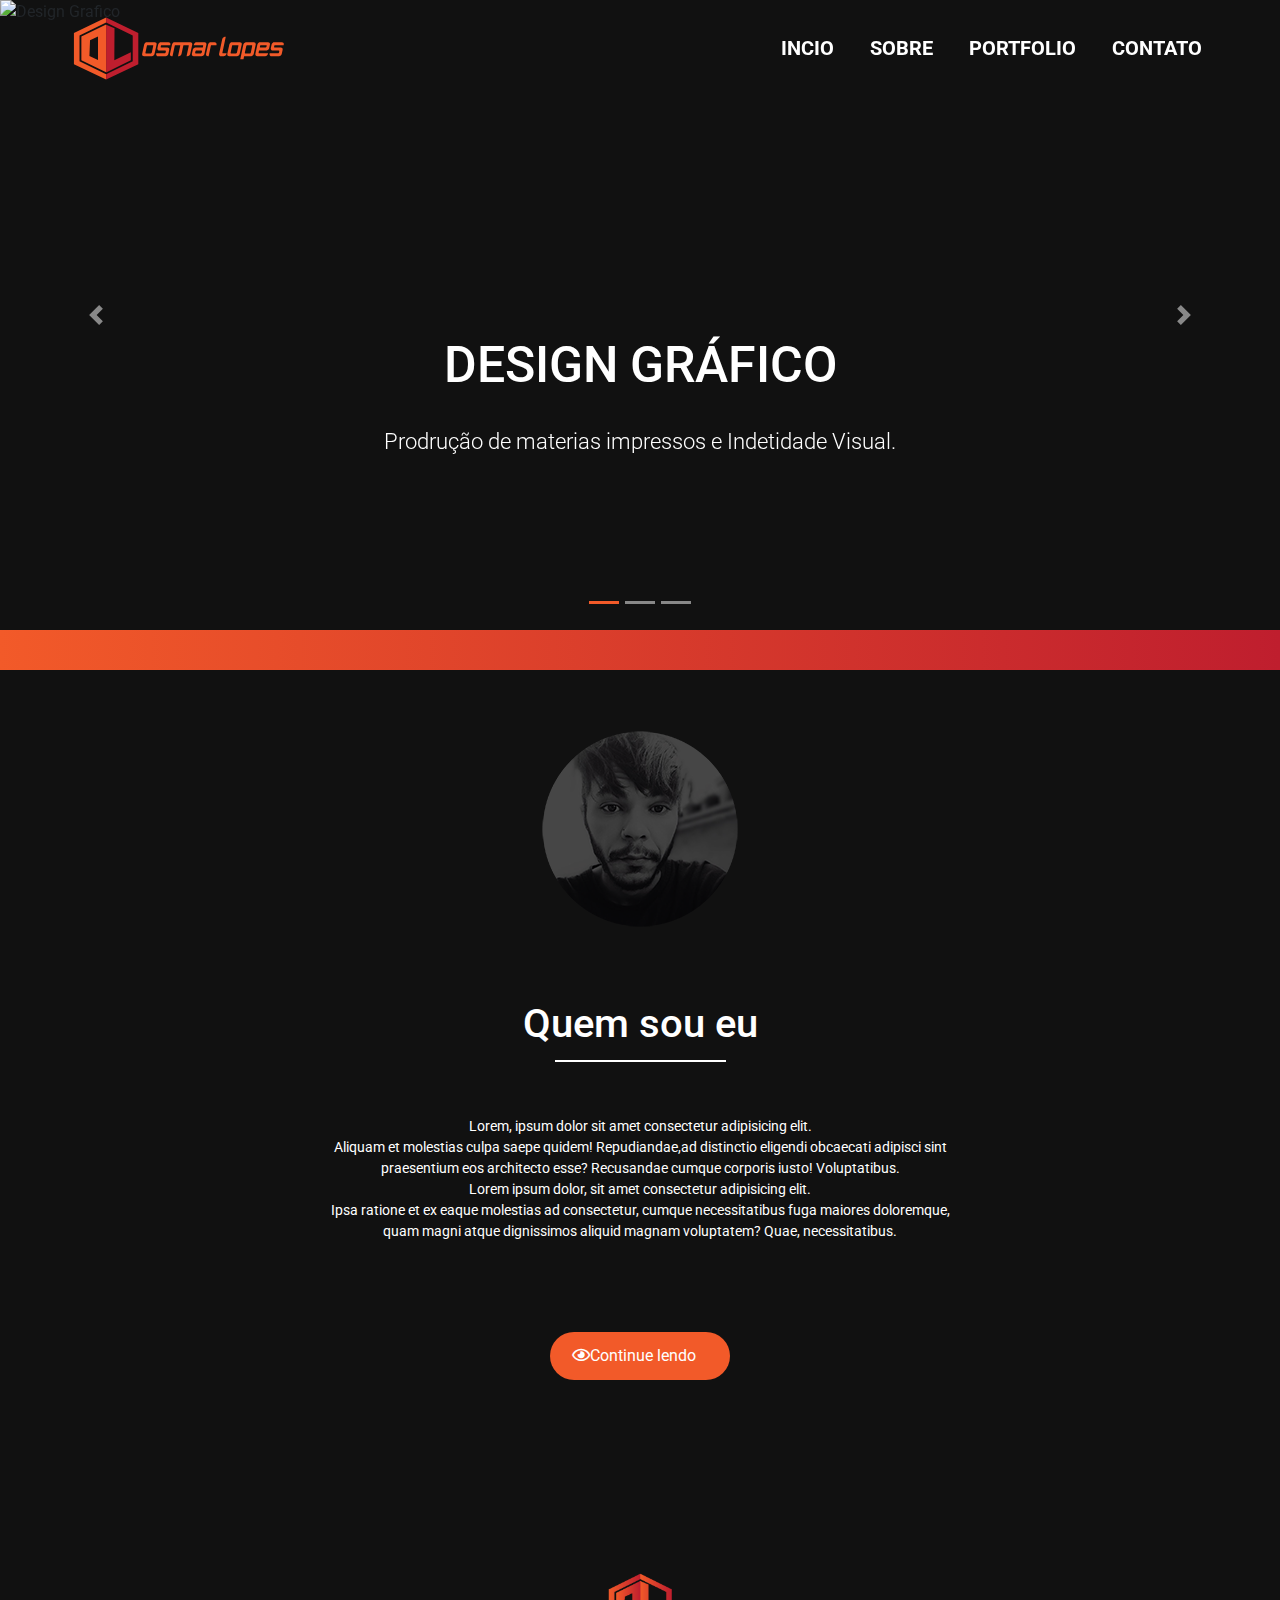
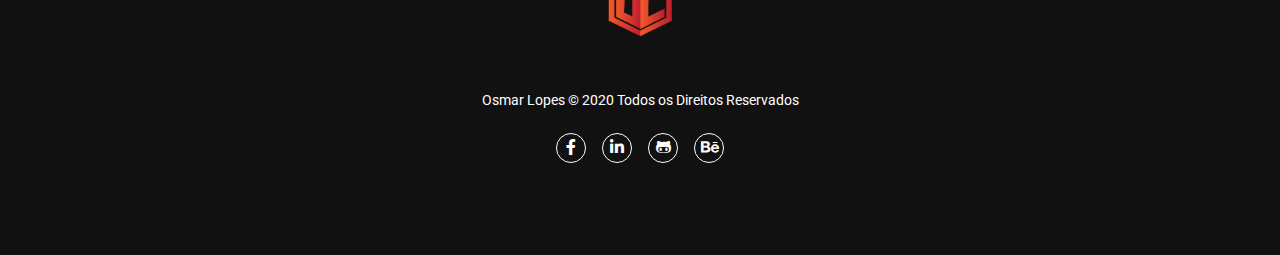
==== index.html @ 9c73ccfb "add repositorio" ====
<!DOCTYPE html>
<html lang="pt-br">

<head>

  <meta charset="utf-8">
  <meta name="viewport" content="width=device-width, initial-scale=1, shrink-to-fit=no">
  <link rel="stylesheet" href="https://stackpath.bootstrapcdn.com/bootstrap/4.1.3/css/bootstrap.min.css">
  <link rel="stylesheet" href="css/home.css">
  <link rel="stylesheet" href="https://cdnjs.cloudflare.com/ajax/libs/animate.css/4.0.0/animate.min.css">
  <link rel="stylesheet" href="https://use.fontawesome.com/releases/v5.13.0/css/all.css">
  <link href="https://fonts.googleapis.com/css?family=Roboto:300,400,700&display=swap" rel="stylesheet">


  <title>@osmlopes // portfólio</title>
</head>

<body>
  <header>

    <!-- Inicio do Navbar-->

    <nav class="navbar navbar-expand-lg fixed-top bg-transparent navbar-light">
      <div class="container" id="nav-container">
        <a class="navbar-brand" href="index.html"><img src="imagens/logo-topo.svg" alt="Logo Osmar Lopes"></a>

        <button class="navbar-toggler" type="button" data-toggle="collapse" data-target="#navbar-links"
          aria-controls="navbar-links" aria-expanded="false" aria-label="toggle navigation">
          <span class="navbar-toggler-icon"></span>
        </button>

        <div class="collapse navbar-collapse justify-content-end" id="navbar-links">
          <ul class="navbar-nav ml-auto">
            <li class="nav-item ">
              <a class="nav-link" href="index.html">Incio<span class="sr-only">(Página atual)</span></a>
            </li>
            <li class="nav-item">
              <a class="nav-link" href="sobre.html">Sobre</a>
            </li>
            <li class="nav-item">
              <a class="nav-link" href="portfolio.html">Portfolio</a>
            </li>
            <li class="nav-item">
              <a class="nav-link " href="contato.html">Contato</a>
            </li>
          </ul>
        </div>
    </nav>
    </div>
    </div>

    <!--Inicio Slider-->
    <div class="container-fluid">

      <div id="mainSlider" class="carousel slide" data-ride="carousel">
        <ol class="carousel-indicators">
          <li data-target="#mainSlider" data-slide-to="0" class="active"></li>
          <li data-target="#mainSlider" data-slide-to="1"></li>
          <li data-target="#mainSlider" data-slide-to="2"></li>
        </ol>
        <div class="carousel-inner">
          <div class="carousel-item active">
            <img src="imagens/bg-slide-0.png" class="d-block w-100" alt="Design Grafico">


            <div class="carousel-caption d-md-block">
              <h2 class="animate__animated animate__zoomIn" style="animation-delay: 2;">DESIGN GRÁFICO</h5>
                <p>Prodrução de materias impressos e Indetidade Visual.</p>

            </div>
          </div>
          <div class="carousel-item">
            <img src="imagens/bg-slide-1.png" class="d-block w-100" alt="Web Design">
            <div class="carousel-caption d-md-block">
              <h2 class="animate__animated animate__zoomIn" style="animation-delay: 2;">WEB DESIGN</h5>
                <p>Criação de WebSites.</p>

            </div>
          </div>
          <div class="carousel-item">
            <img src="imagens/bg-slide-2.png" class="d-block w-100" alt="Ui/Ux Design">
            <div class="carousel-caption d-md-block">
              <h2 class="animate__animated animate__zoomIn" style="animation-delay: 2;">UI / UX DESIGN</h5>
                <p>Desenvolvimento de Interfaces web e Mobile.</p>

            </div>
          </div>
        </div>
        <a class="carousel-control-prev" href="#mainSlider" role="button" data-slide="prev">
          <span class="carousel-control-prev-icon" aria-hidden="true"></span>
          <span class="sr-only">Previous</span>
        </a>
        <a class="carousel-control-next" href="#mainSlider" role="button" data-slide="next">
          <span class="carousel-control-next-icon" aria-hidden="true"></span>
          <span class="sr-only">Next</span>
        </a>
      </div>

      <!-- Fim do Navbar-->
  </header>

  <!--inicio do main-->
  <main>
    <!--foto perfil-->
    <div class="container-fluid">
      <div class="foto-perfil">
        <img src="imagens/foto-perfil-inicial-1.png" alt="" class="img-fluid mx-auto d-block">
      </div>


      <!--texto sobre mim-->
      <div id="about-area">
        <div class="container">
          <div class="row">
            <div class="col-12">
              <h3 class="main-title">Quem sou eu</h3>

              <p class="descrition">Lorem, ipsum dolor sit amet consectetur adipisicing elit.<br> Aliquam et molestias
                culpa saepe quidem! Repudiandae,ad distinctio eligendi obcaecati adipisci sint<br> praesentium eos
                architecto esse? Recusandae cumque corporis iusto! Voluptatibus.<br> Lorem ipsum dolor, sit amet
                consectetur adipisicing elit.<br> Ipsa ratione et ex eaque molestias ad consectetur, cumque
                necessitatibus fuga maiores doloremque,<br> quam magni atque dignissimos aliquid magnam voluptatem?
                Quae, necessitatibus.</p>


              <a href="sobre.html" class="main-btn"><i class="far fa-eye"></i>Continue lendo</a>

            </div>
          </div>
        </div>

      </div>
    </div>

  </main>

  <footer>

    <div class="container">
      <div class="logo-rodape">
        <a href="index.html"><img src="imagens/logo-osmlopes.png" alt="logo osmar lopes"
            class="img-fluid mx-auto d-block"></a>
        <p>Osmar Lopes &copy 2020 Todos os Direitos Reservados</p>
      </div>

      <ul class="social">
        <il><a href="http://www.facebook.com.br" target="_blank"><i class="fab fa-facebook-f"></i></a></il>
        <il><a href="http://www.linkedin.com.br" target="_blank"><i class="fab fa-linkedin-in"></i></a></il>
        <il><a href="http://www.github.com" target="_blank"><i class="fab fa-github-alt"></i></a></il>
        <il><a href="http://www.behance.com" target="_blank"><i class="fab fa-behance"></i></a></il>
      </ul>
    </div>



  </footer>

  <script src="https://code.jquery.com/jquery-3.3.1.slim.min.js"></script>
  <script src="https://cdnjs.cloudflare.com/ajax/libs/popper.js/1.14.3/umd/popper.min.js"></script>
  <script src="https://stackpath.bootstrapcdn.com/bootstrap/4.1.3/js/bootstrap.min.js"></script>

</body>

</html>
---- css/home.css ----
*{
    margin: 0;
    padding: 0;
}
/* Gerais */
body {
    background-color: #111;
    font-family: 'Roboto', sans-serif;
  }
  
  .row {
    margin: 0;
  }
  
  .container {
    padding: 70px 0;
  }
  
  p, li {
    color: #fff;
    font-size: 14px;
  }

/*inicio navbar*/
.navbar-brand img{
    height: 70px;
}

header {
    height: 70vh;
    background-size: cover;
    background-attachment: fixed;
    background-position: top center;
    background-repeat: no-repeat;
    
}
header::after{
    content: "";
    display: block;
    width: 100%;
    height: 40px;
    background: linear-gradient(90deg, rgba(242,90,41,1) 0%, rgba(191,30,46,1) 100%);
}

#nav-container {
    padding-top: 0;
    padding-bottom: 0;
    
}

.navbar-expand-lg .navbar-nav .nav-link{
    padding: 1rem, 8rem;
    
    
}
.navbar .navbar-nav .nav-item .nav-link:link, .navbar .navbar-nav .nav-item .nav-link:visited{
    color: #fff;
    margin-left: 20px;
    font-weight: bold;
    text-transform: uppercase;
    font-size: 20px;
    

}
.navbar .navbar-nav .nav-item .nav-link:hover, .navbar .navbar-nav .nav-item .nav-link:active{
    color: #f25a29;
    margin-left: 20px;
    border-bottom: 2px solid #bf1e2e;
    transition: border-bottom 0.2s;

}

.navbar-toggler{
   border: none;
   background: #bf1e2e;
}

/*Slider*/

.container-fluid{
    padding: 0;
}
.carousel-item {
   
   min-height: 300px;
   -webkit-background-size: cover;
  background-size: cover;

}
#mainSlider .carousel-inner, #mainSlider .carousel-item img{
    height: 70vh;
 
}

#mainSlider .carousel-caption{
    top:50%;
}
#mainSlider .carousel-caption h2{
    font-size: 50px;
    margin-bottom: 30px;

}
#mainSlider .carousel-caption p{
    font-size: 22px;
    font-weight: 300;
    margin-bottom: 100%;
    color: #fff;
}

.carousel-indicators .active{
    background-color: #f25a29;
}


/*Main Sobre eu*/
.foto-perfil{
    padding-top: 100px;
}

.main-title{
    color: #fff;
    margin: 0 0 65 0;
    font-size: 40px;
    text-align: center;
    padding: 10;
}
.main-title::after{
    content: "";
    border-top: 2px solid #fff;
    width: 15%;
    position: absolute;
    top: 60px;
    left: 42.5%;
}
.descrition{
    font-size: 14px;
    text-align: center;
    padding-top: 60px;
    
}
main .main-btn{
    background-color: #f25a29;
    color: #fff;
    display: block;
    height: auto;
    width: 180px;
    margin-left: auto;
    margin-right: auto;
    margin-top: 90px;
    padding: 10px 20px;
    border-radius: 30px;
    border: 2px solid transparent;
    transition: 1s;  

}

.main-btn:hover{
    text-decoration: none;
    color: #fff;
    background-color: transparent;
    border-color: #f25a29;
}

/* inicio rodape*/
.logo-rodape{
  padding-top: 50px;
  margin-top: 0;
  
 
}
.logo-rodape img{
    height: 70px;
}
footer p{
    
    padding-top: 50px;
}
.social i{
    color: #fff;
    border: 1px solid #fff;
    padding: 6px;
    margin: 6px;
    width: 30px;
    height: 30px;
    line-height: 15px;
    border-radius: 120px;

}    
  footer .container {
     text-align: center;

 }
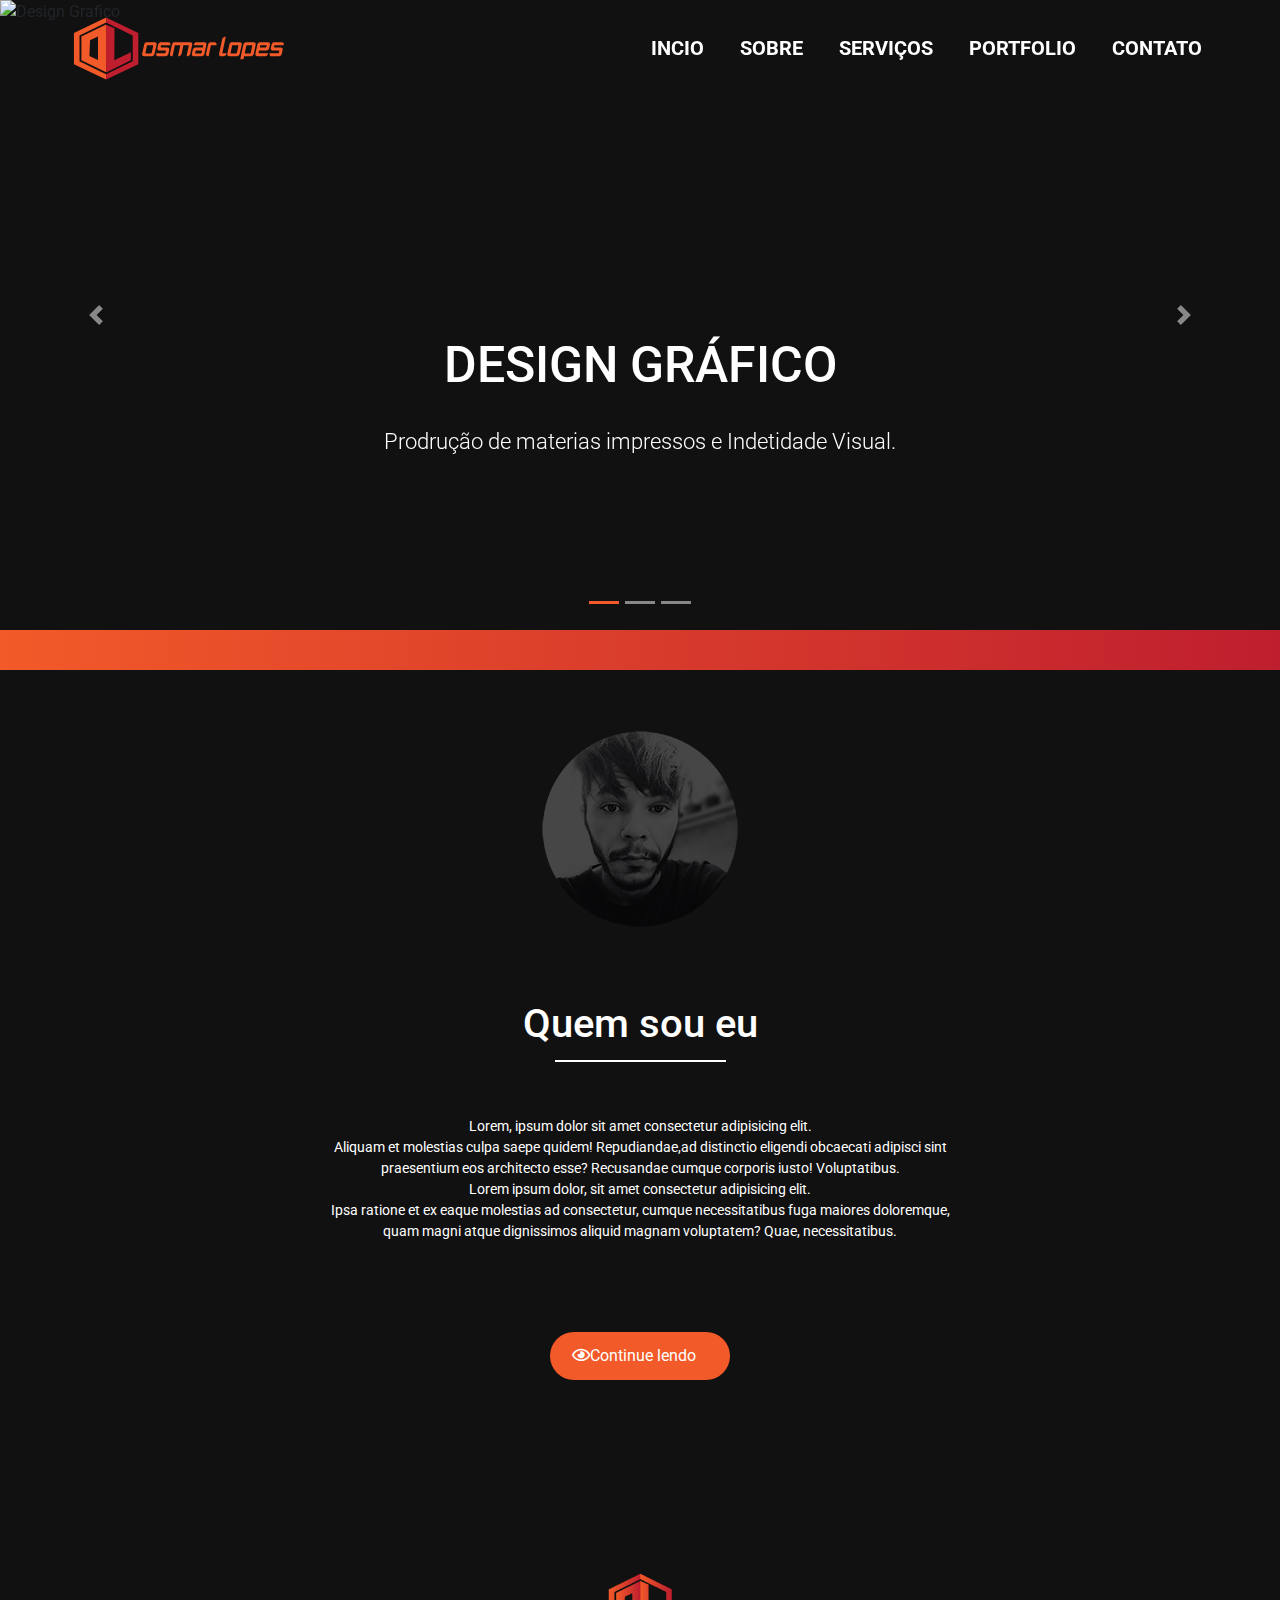
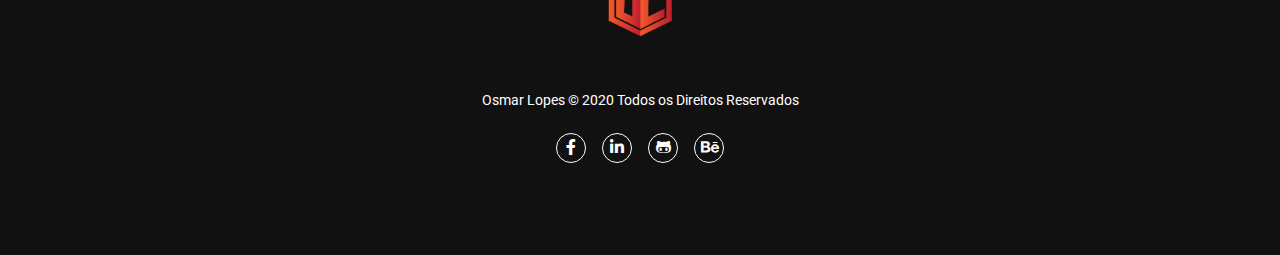
==== commit 17e2b2b3: "add novo menu serviços" ====
--- a/index.html
+++ b/index.html
@@ -36,6 +36,9 @@
             </li>
             <li class="nav-item">
               <a class="nav-link" href="sobre.html">Sobre</a>
+            </li>
+            <li class="nav-item">
+              <a class="nav-link " href="servico.html">Serviços</a>
             </li>
             <li class="nav-item">
               <a class="nav-link" href="portfolio.html">Portfolio</a>
--- a/css/home.css
+++ b/css/home.css
@@ -189,4 +189,6 @@
   footer .container {
      text-align: center;
 
- }+ }
+
+ 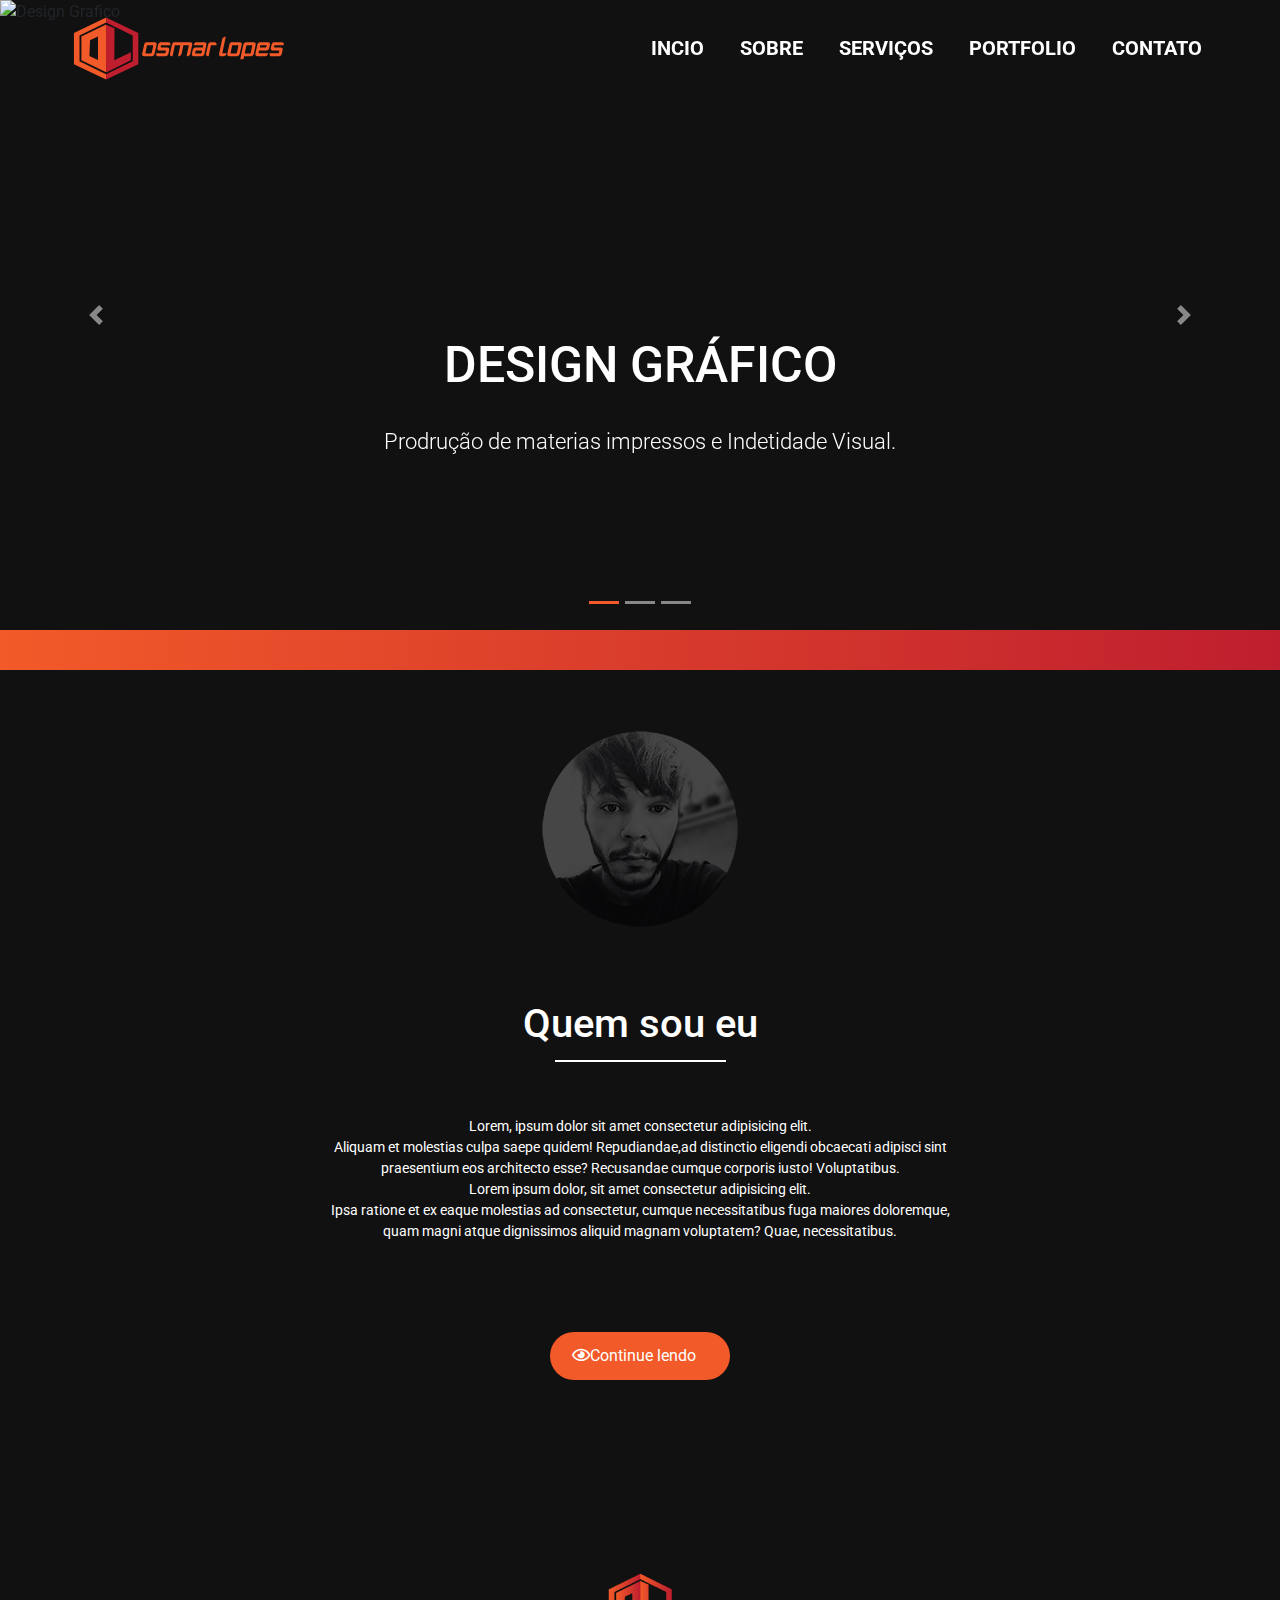
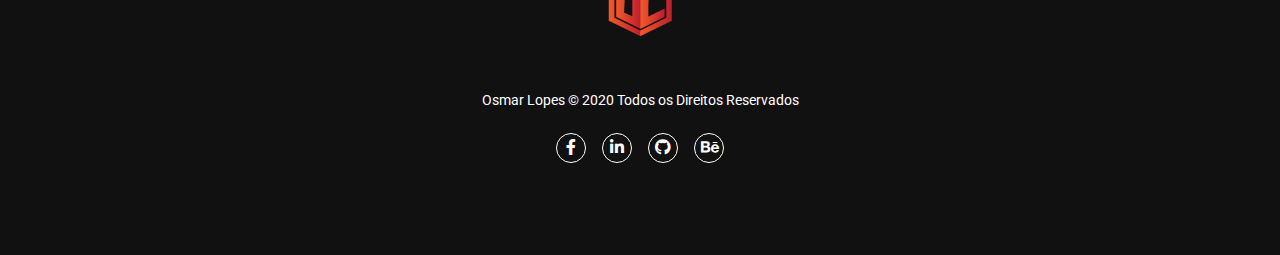
==== commit 7f6f6f20: "galeria modal funcionando" ====
--- a/index.html
+++ b/index.html
@@ -149,7 +149,7 @@
       <ul class="social">
         <il><a href="http://www.facebook.com.br" target="_blank"><i class="fab fa-facebook-f"></i></a></il>
         <il><a href="http://www.linkedin.com.br" target="_blank"><i class="fab fa-linkedin-in"></i></a></il>
-        <il><a href="http://www.github.com" target="_blank"><i class="fab fa-github-alt"></i></a></il>
+        <il><a href="http://www.github.com" target="_blank"><i class="fab fa-github"></i></a></il>
         <il><a href="http://www.behance.com" target="_blank"><i class="fab fa-behance"></i></a></il>
       </ul>
     </div>
--- a/css/home.css
+++ b/css/home.css
@@ -83,12 +83,17 @@
 .carousel-item {
    
    min-height: 300px;
-   -webkit-background-size: cover;
+ -webkit-background-size: cover;
   background-size: cover;
+  background-repeat:no-repeat;
 
 }
 #mainSlider .carousel-inner, #mainSlider .carousel-item img{
     height: 70vh;
+    min-height: 300px;
+    -webkit-background-size: cover;
+     background-size: cover;
+     background-repeat:no-repeat;
  
 }
 
